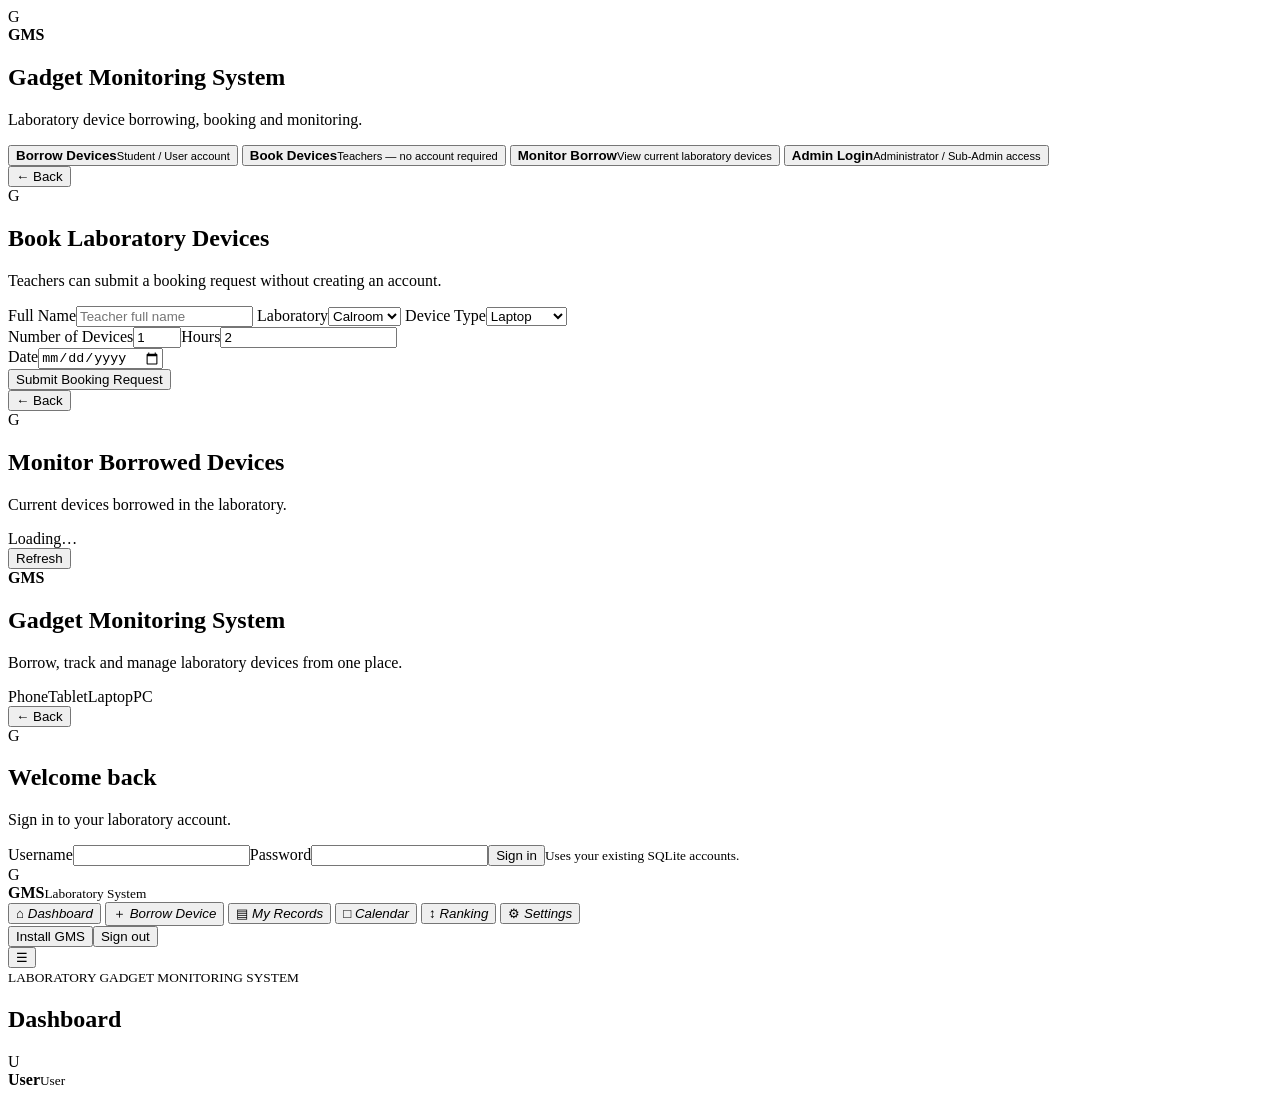
==== src/main/resources/static/index.html @ b813aa00 "Add files via upload" ====
<!doctype html>
<html lang="en"><head>
<meta charset="UTF-8"><meta name="viewport" content="width=device-width,initial-scale=1">
<meta name="theme-color" content="#7c5cff"><link rel="manifest" href="/manifest.json">
<title>GMS • Gadget Monitoring System</title><link rel="stylesheet" href="/styles.css"></head>
<body>
<div id="toast"></div>
<section id="choiceView" class="login choiceView">
<div class="choiceCard">
  <div class="choiceHero"><div class="choiceLogo">G</div><b>GMS</b><h1>Gadget Monitoring System</h1><p>Laboratory device borrowing, booking and monitoring.</p></div>
  <div class="choiceActions">
    <button class="choiceBtn primaryChoice" onclick="showUserLogin()"><strong>Borrow Devices</strong><small>Student / User account</small></button>
    <button class="choiceBtn" onclick="showTeacherBooking()"><strong>Book Devices</strong><small>Teachers — no account required</small></button>
    <button class="choiceBtn" onclick="showMonitor()"><strong>Monitor Borrow</strong><small>View current laboratory devices</small></button>
    <button class="choiceBtn adminChoice" onclick="showAdminLogin()"><strong>Admin Login</strong><small>Administrator / Sub-Admin access</small></button>
  </div>
</div>
</section>
<section id="teacherBookingView" class="login hidden">
<div class="publicCard">
  <button class="backBtn" onclick="showChoice()">← Back</button>
  <div class="logo">G</div><h2>Book Laboratory Devices</h2><p>Teachers can submit a booking request without creating an account.</p>
  <form id="teacherBookForm" class="form publicForm">
    <label>Full Name<input id="tbfname" required placeholder="Teacher full name"></label>
    <label>Laboratory<select id="tblab"><option>Calroom</option><option>Blue lab</option><option>Shs lab</option><option>Mac lab</option></select></label>
    <label>Device Type<select id="tbdev"><option>Laptop</option><option>Tablet</option><option>Phone</option><option>Computer</option></select></label>
    <div class="twoCol"><label>Number of Devices<input id="tbqty" type="number" min="1" max="50" value="1" required></label><label>Hours<input id="tbhours" type="number" min="0.5" step="0.5" value="2" required></label></div>
    <label>Date<input id="tbdate" type="date" required></label>
    <div class="actions full"><button class="btn primary" type="submit">Submit Booking Request</button></div>
  </form>
  <div id="teacherBookResult"></div>
</div>
</section>
<section id="monitorView" class="login hidden">
<div class="publicCard monitorCard">
  <button class="backBtn" onclick="showChoice()">← Back</button>
  <div class="logo">G</div><h2>Monitor Borrowed Devices</h2><p>Current devices borrowed in the laboratory.</p>
  <div id="publicMonitorList" class="empty">Loading…</div>
  <button class="btn secondary" onclick="loadPublicMonitor()">Refresh</button>
</div>
</section>
<section id="loginView" class="login hidden">
<div class="hero"><b>GMS</b><h1>Gadget Monitoring System</h1><p>Borrow, track and manage laboratory devices from one place.</p><div class="pills"><span>Phone</span><span>Tablet</span><span>Laptop</span><span>PC</span></div></div>
<form id="loginForm" class="loginCard"><button type="button" class="backBtn loginBack" onclick="showChoice()">← Back</button><div class="logo">G</div><h2 id="loginHeading">Welcome back</h2><p id="loginSubtitle">Sign in to your laboratory account.</p><label>Username<input id="loginUser" required></label><label>Password<input id="loginPass" type="password" required></label><button>Sign in</button><small>Uses your existing SQLite accounts.</small></form>
</section>
<section id="appView" class="app hidden"><aside id="sidebar"><div class="brand"><span>G</span><div><b>GMS</b><small>Laboratory System</small></div></div><nav id="nav">
<button class="nav active" data-page="dashboard">⌂ <i>Dashboard</i></button>
<button class="nav" data-page="borrow">＋ <i>Borrow Device</i></button>
<button class="nav" data-page="records">▤ <i>My Records</i></button>
<button class="nav" data-page="calendar">□ <i>Calendar</i></button>
<button class="nav" data-page="ranking">↕ <i>Ranking</i></button>
<button class="nav" data-page="settings">⚙ <i>Settings</i></button>
</nav><div class="bottom"><button id="installBtn" class="install hidden">Install GMS</button><button id="logoutBtn" class="logout">Sign out</button></div></aside>
<main><header><button id="menuBtn" class="menuBtn" type="button" aria-label="Open menu">☰</button><div><small>LABORATORY GADGET MONITORING SYSTEM</small><h2 id="title">Dashboard</h2></div><div class="account"><span id="avatar">U</span><div><b id="name">User</b><small id="role">User</small></div></div></header>
<div id="page" class="page"></div>
</main></section><script src="/app.js?v=4"></script></body></html>
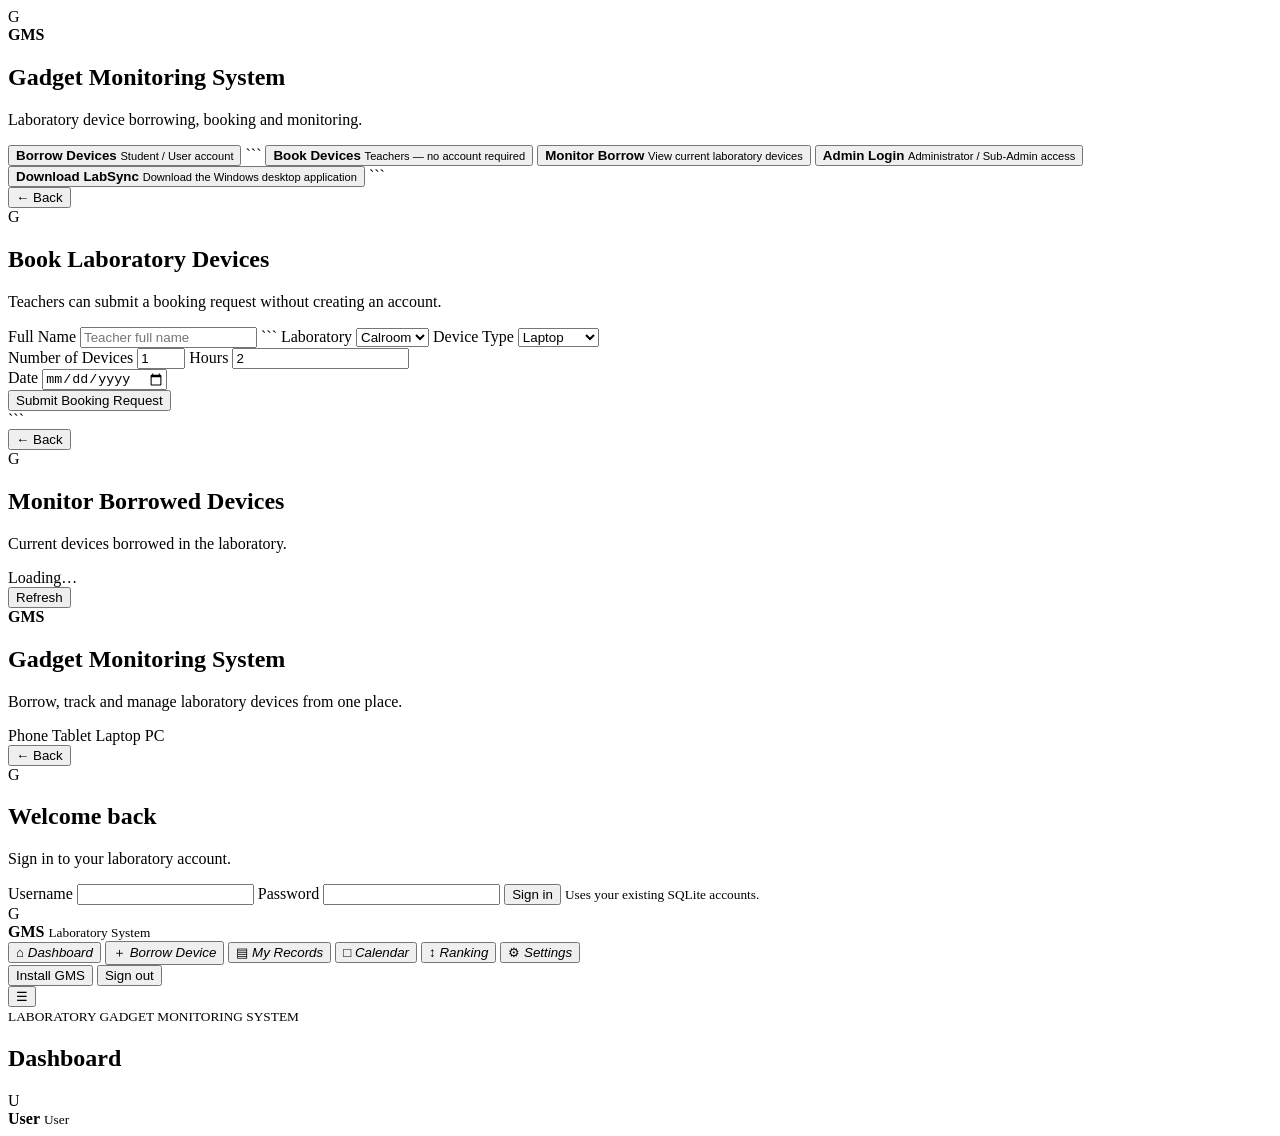
==== commit 487b4dbd: "Update index.html" ====
--- a/src/main/resources/static/index.html
+++ b/src/main/resources/static/index.html
@@ -1,56 +1,198 @@
 <!doctype html>
+
 <html lang="en"><head>
 <meta charset="UTF-8"><meta name="viewport" content="width=device-width,initial-scale=1">
 <meta name="theme-color" content="#7c5cff"><link rel="manifest" href="/manifest.json">
 <title>GMS • Gadget Monitoring System</title><link rel="stylesheet" href="/styles.css"></head>
 <body>
 <div id="toast"></div>
+
 <section id="choiceView" class="login choiceView">
 <div class="choiceCard">
-  <div class="choiceHero"><div class="choiceLogo">G</div><b>GMS</b><h1>Gadget Monitoring System</h1><p>Laboratory device borrowing, booking and monitoring.</p></div>
+  <div class="choiceHero">
+    <div class="choiceLogo">G</div>
+    <b>GMS</b>
+    <h1>Gadget Monitoring System</h1>
+    <p>Laboratory device borrowing, booking and monitoring.</p>
+  </div>
+
   <div class="choiceActions">
-    <button class="choiceBtn primaryChoice" onclick="showUserLogin()"><strong>Borrow Devices</strong><small>Student / User account</small></button>
-    <button class="choiceBtn" onclick="showTeacherBooking()"><strong>Book Devices</strong><small>Teachers — no account required</small></button>
-    <button class="choiceBtn" onclick="showMonitor()"><strong>Monitor Borrow</strong><small>View current laboratory devices</small></button>
-    <button class="choiceBtn adminChoice" onclick="showAdminLogin()"><strong>Admin Login</strong><small>Administrator / Sub-Admin access</small></button>
+    <button class="choiceBtn primaryChoice" onclick="showUserLogin()">
+      <strong>Borrow Devices</strong>
+      <small>Student / User account</small>
+    </button>
+
+```
+<button class="choiceBtn" onclick="showTeacherBooking()">
+  <strong>Book Devices</strong>
+  <small>Teachers — no account required</small>
+</button>
+
+<button class="choiceBtn" onclick="showMonitor()">
+  <strong>Monitor Borrow</strong>
+  <small>View current laboratory devices</small>
+</button>
+
+<button class="choiceBtn adminChoice" onclick="showAdminLogin()">
+  <strong>Admin Login</strong>
+  <small>Administrator / Sub-Admin access</small>
+</button>
+
+<button class="choiceBtn" onclick="window.open('https://github.com/kimchizy-boop/LabSync/releases', '_blank')">
+  <strong>Download LabSync</strong>
+  <small>Download the Windows desktop application</small>
+</button>
+```
+
   </div>
 </div>
 </section>
+
 <section id="teacherBookingView" class="login hidden">
 <div class="publicCard">
   <button class="backBtn" onclick="showChoice()">← Back</button>
-  <div class="logo">G</div><h2>Book Laboratory Devices</h2><p>Teachers can submit a booking request without creating an account.</p>
+  <div class="logo">G</div>
+  <h2>Book Laboratory Devices</h2>
+  <p>Teachers can submit a booking request without creating an account.</p>
+
   <form id="teacherBookForm" class="form publicForm">
-    <label>Full Name<input id="tbfname" required placeholder="Teacher full name"></label>
-    <label>Laboratory<select id="tblab"><option>Calroom</option><option>Blue lab</option><option>Shs lab</option><option>Mac lab</option></select></label>
-    <label>Device Type<select id="tbdev"><option>Laptop</option><option>Tablet</option><option>Phone</option><option>Computer</option></select></label>
-    <div class="twoCol"><label>Number of Devices<input id="tbqty" type="number" min="1" max="50" value="1" required></label><label>Hours<input id="tbhours" type="number" min="0.5" step="0.5" value="2" required></label></div>
-    <label>Date<input id="tbdate" type="date" required></label>
-    <div class="actions full"><button class="btn primary" type="submit">Submit Booking Request</button></div>
+    <label>Full Name
+      <input id="tbfname" required placeholder="Teacher full name">
+    </label>
+
+```
+<label>Laboratory
+  <select id="tblab">
+    <option>Calroom</option>
+    <option>Blue lab</option>
+    <option>Shs lab</option>
+    <option>Mac lab</option>
+  </select>
+</label>
+
+<label>Device Type
+  <select id="tbdev">
+    <option>Laptop</option>
+    <option>Tablet</option>
+    <option>Phone</option>
+    <option>Computer</option>
+  </select>
+</label>
+
+<div class="twoCol">
+  <label>Number of Devices
+    <input id="tbqty" type="number" min="1" max="50" value="1" required>
+  </label>
+
+  <label>Hours
+    <input id="tbhours" type="number" min="0.5" step="0.5" value="2" required>
+  </label>
+</div>
+
+<label>Date
+  <input id="tbdate" type="date" required>
+</label>
+
+<div class="actions full">
+  <button class="btn primary" type="submit">Submit Booking Request</button>
+</div>
+```
+
   </form>
+
   <div id="teacherBookResult"></div>
 </div>
 </section>
+
 <section id="monitorView" class="login hidden">
 <div class="publicCard monitorCard">
   <button class="backBtn" onclick="showChoice()">← Back</button>
-  <div class="logo">G</div><h2>Monitor Borrowed Devices</h2><p>Current devices borrowed in the laboratory.</p>
+  <div class="logo">G</div>
+  <h2>Monitor Borrowed Devices</h2>
+  <p>Current devices borrowed in the laboratory.</p>
   <div id="publicMonitorList" class="empty">Loading…</div>
   <button class="btn secondary" onclick="loadPublicMonitor()">Refresh</button>
 </div>
 </section>
+
 <section id="loginView" class="login hidden">
-<div class="hero"><b>GMS</b><h1>Gadget Monitoring System</h1><p>Borrow, track and manage laboratory devices from one place.</p><div class="pills"><span>Phone</span><span>Tablet</span><span>Laptop</span><span>PC</span></div></div>
-<form id="loginForm" class="loginCard"><button type="button" class="backBtn loginBack" onclick="showChoice()">← Back</button><div class="logo">G</div><h2 id="loginHeading">Welcome back</h2><p id="loginSubtitle">Sign in to your laboratory account.</p><label>Username<input id="loginUser" required></label><label>Password<input id="loginPass" type="password" required></label><button>Sign in</button><small>Uses your existing SQLite accounts.</small></form>
+<div class="hero">
+  <b>GMS</b>
+  <h1>Gadget Monitoring System</h1>
+  <p>Borrow, track and manage laboratory devices from one place.</p>
+  <div class="pills">
+    <span>Phone</span>
+    <span>Tablet</span>
+    <span>Laptop</span>
+    <span>PC</span>
+  </div>
+</div>
+
+<form id="loginForm" class="loginCard">
+  <button type="button" class="backBtn loginBack" onclick="showChoice()">← Back</button>
+  <div class="logo">G</div>
+  <h2 id="loginHeading">Welcome back</h2>
+  <p id="loginSubtitle">Sign in to your laboratory account.</p>
+  <label>Username
+    <input id="loginUser" required>
+  </label>
+  <label>Password
+    <input id="loginPass" type="password" required>
+  </label>
+  <button>Sign in</button>
+  <small>Uses your existing SQLite accounts.</small>
+</form>
 </section>
-<section id="appView" class="app hidden"><aside id="sidebar"><div class="brand"><span>G</span><div><b>GMS</b><small>Laboratory System</small></div></div><nav id="nav">
-<button class="nav active" data-page="dashboard">⌂ <i>Dashboard</i></button>
-<button class="nav" data-page="borrow">＋ <i>Borrow Device</i></button>
-<button class="nav" data-page="records">▤ <i>My Records</i></button>
-<button class="nav" data-page="calendar">□ <i>Calendar</i></button>
-<button class="nav" data-page="ranking">↕ <i>Ranking</i></button>
-<button class="nav" data-page="settings">⚙ <i>Settings</i></button>
-</nav><div class="bottom"><button id="installBtn" class="install hidden">Install GMS</button><button id="logoutBtn" class="logout">Sign out</button></div></aside>
-<main><header><button id="menuBtn" class="menuBtn" type="button" aria-label="Open menu">☰</button><div><small>LABORATORY GADGET MONITORING SYSTEM</small><h2 id="title">Dashboard</h2></div><div class="account"><span id="avatar">U</span><div><b id="name">User</b><small id="role">User</small></div></div></header>
+
+<section id="appView" class="app hidden">
+<aside id="sidebar">
+  <div class="brand">
+    <span>G</span>
+    <div>
+      <b>GMS</b>
+      <small>Laboratory System</small>
+    </div>
+  </div>
+
+  <nav id="nav">
+    <button class="nav active" data-page="dashboard">⌂ <i>Dashboard</i></button>
+    <button class="nav" data-page="borrow">＋ <i>Borrow Device</i></button>
+    <button class="nav" data-page="records">▤ <i>My Records</i></button>
+    <button class="nav" data-page="calendar">□ <i>Calendar</i></button>
+    <button class="nav" data-page="ranking">↕ <i>Ranking</i></button>
+    <button class="nav" data-page="settings">⚙ <i>Settings</i></button>
+  </nav>
+
+  <div class="bottom">
+    <button id="installBtn" class="install hidden">Install GMS</button>
+    <button id="logoutBtn" class="logout">Sign out</button>
+  </div>
+</aside>
+
+<main>
+<header>
+  <button id="menuBtn" class="menuBtn" type="button" aria-label="Open menu">☰</button>
+
+  <div>
+    <small>LABORATORY GADGET MONITORING SYSTEM</small>
+    <h2 id="title">Dashboard</h2>
+  </div>
+
+  <div class="account">
+    <span id="avatar">U</span>
+    <div>
+      <b id="name">User</b>
+      <small id="role">User</small>
+    </div>
+  </div>
+</header>
+
 <div id="page" class="page"></div>
-</main></section><script src="/app.js?v=4"></script></body></html>+</main>
+</section>
+
+<script src="/app.js?v=4"></script>
+
+</body>
+</html>
+
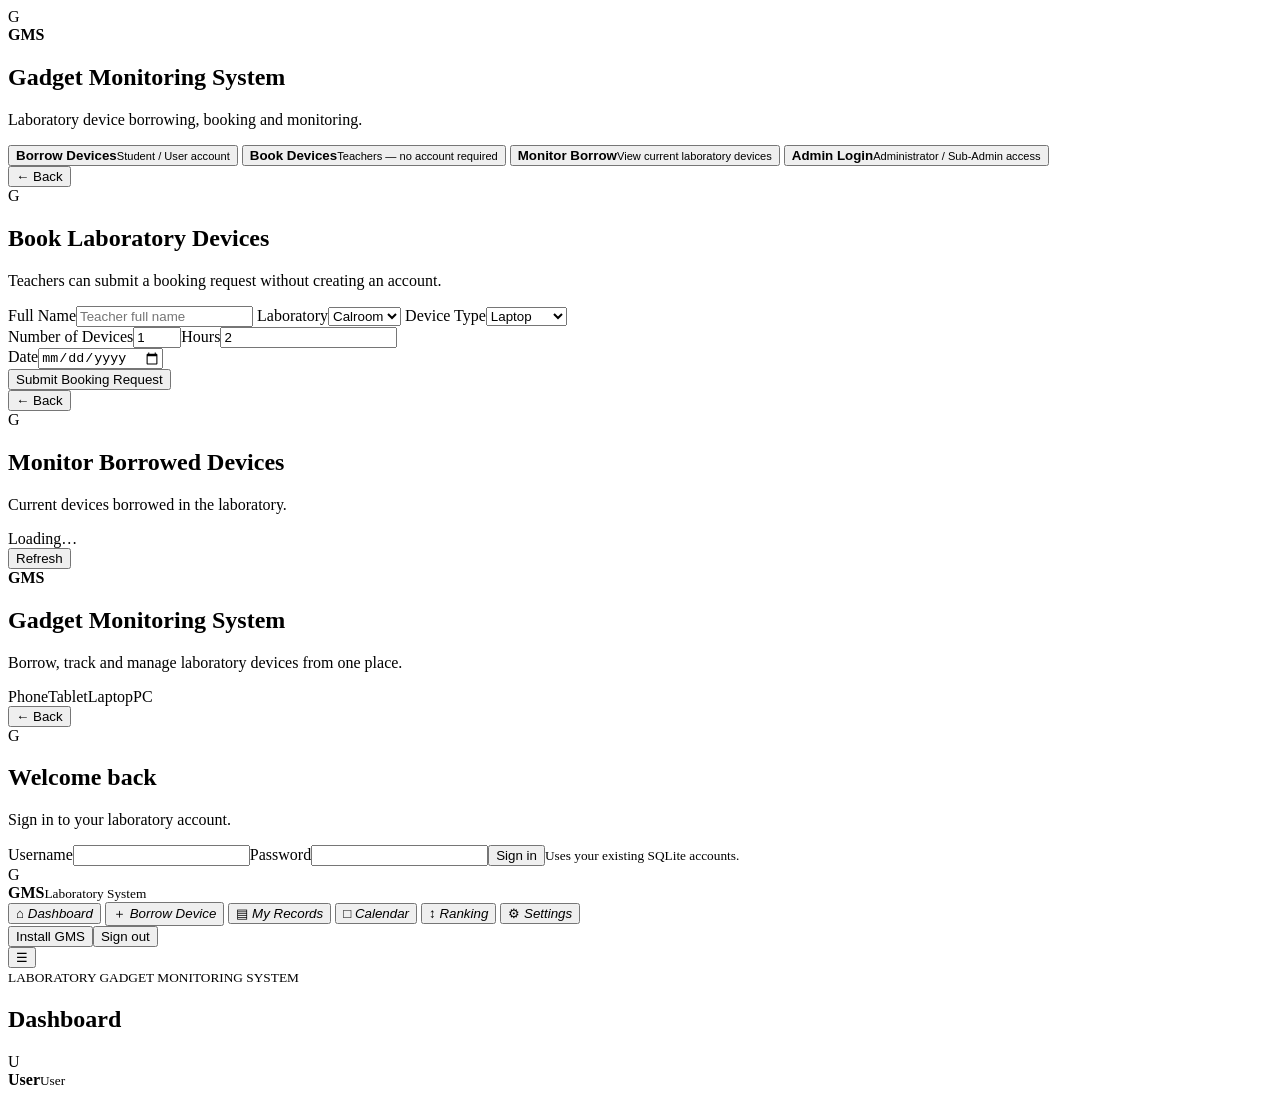
==== commit 545d6d08: "Upload complete LabSync web application" ====
--- a/src/main/resources/static/index.html
+++ b/src/main/resources/static/index.html
@@ -1,198 +1,56 @@
 <!doctype html>
-
 <html lang="en"><head>
 <meta charset="UTF-8"><meta name="viewport" content="width=device-width,initial-scale=1">
 <meta name="theme-color" content="#7c5cff"><link rel="manifest" href="/manifest.json">
 <title>GMS • Gadget Monitoring System</title><link rel="stylesheet" href="/styles.css"></head>
 <body>
 <div id="toast"></div>
-
 <section id="choiceView" class="login choiceView">
 <div class="choiceCard">
-  <div class="choiceHero">
-    <div class="choiceLogo">G</div>
-    <b>GMS</b>
-    <h1>Gadget Monitoring System</h1>
-    <p>Laboratory device borrowing, booking and monitoring.</p>
-  </div>
-
+  <div class="choiceHero"><div class="choiceLogo">G</div><b>GMS</b><h1>Gadget Monitoring System</h1><p>Laboratory device borrowing, booking and monitoring.</p></div>
   <div class="choiceActions">
-    <button class="choiceBtn primaryChoice" onclick="showUserLogin()">
-      <strong>Borrow Devices</strong>
-      <small>Student / User account</small>
-    </button>
-
-```
-<button class="choiceBtn" onclick="showTeacherBooking()">
-  <strong>Book Devices</strong>
-  <small>Teachers — no account required</small>
-</button>
-
-<button class="choiceBtn" onclick="showMonitor()">
-  <strong>Monitor Borrow</strong>
-  <small>View current laboratory devices</small>
-</button>
-
-<button class="choiceBtn adminChoice" onclick="showAdminLogin()">
-  <strong>Admin Login</strong>
-  <small>Administrator / Sub-Admin access</small>
-</button>
-
-<button class="choiceBtn" onclick="window.open('https://github.com/kimchizy-boop/LabSync/releases', '_blank')">
-  <strong>Download LabSync</strong>
-  <small>Download the Windows desktop application</small>
-</button>
-```
-
+    <button class="choiceBtn primaryChoice" onclick="showUserLogin()"><strong>Borrow Devices</strong><small>Student / User account</small></button>
+    <button class="choiceBtn" onclick="showTeacherBooking()"><strong>Book Devices</strong><small>Teachers — no account required</small></button>
+    <button class="choiceBtn" onclick="showMonitor()"><strong>Monitor Borrow</strong><small>View current laboratory devices</small></button>
+    <button class="choiceBtn adminChoice" onclick="showAdminLogin()"><strong>Admin Login</strong><small>Administrator / Sub-Admin access</small></button>
   </div>
 </div>
 </section>
-
 <section id="teacherBookingView" class="login hidden">
 <div class="publicCard">
   <button class="backBtn" onclick="showChoice()">← Back</button>
-  <div class="logo">G</div>
-  <h2>Book Laboratory Devices</h2>
-  <p>Teachers can submit a booking request without creating an account.</p>
-
+  <div class="logo">G</div><h2>Book Laboratory Devices</h2><p>Teachers can submit a booking request without creating an account.</p>
   <form id="teacherBookForm" class="form publicForm">
-    <label>Full Name
-      <input id="tbfname" required placeholder="Teacher full name">
-    </label>
-
-```
-<label>Laboratory
-  <select id="tblab">
-    <option>Calroom</option>
-    <option>Blue lab</option>
-    <option>Shs lab</option>
-    <option>Mac lab</option>
-  </select>
-</label>
-
-<label>Device Type
-  <select id="tbdev">
-    <option>Laptop</option>
-    <option>Tablet</option>
-    <option>Phone</option>
-    <option>Computer</option>
-  </select>
-</label>
-
-<div class="twoCol">
-  <label>Number of Devices
-    <input id="tbqty" type="number" min="1" max="50" value="1" required>
-  </label>
-
-  <label>Hours
-    <input id="tbhours" type="number" min="0.5" step="0.5" value="2" required>
-  </label>
-</div>
-
-<label>Date
-  <input id="tbdate" type="date" required>
-</label>
-
-<div class="actions full">
-  <button class="btn primary" type="submit">Submit Booking Request</button>
-</div>
-```
-
+    <label>Full Name<input id="tbfname" required placeholder="Teacher full name"></label>
+    <label>Laboratory<select id="tblab"><option>Calroom</option><option>Blue lab</option><option>Shs lab</option><option>Mac lab</option></select></label>
+    <label>Device Type<select id="tbdev"><option>Laptop</option><option>Tablet</option><option>Phone</option><option>Computer</option></select></label>
+    <div class="twoCol"><label>Number of Devices<input id="tbqty" type="number" min="1" max="50" value="1" required></label><label>Hours<input id="tbhours" type="number" min="0.5" step="0.5" value="2" required></label></div>
+    <label>Date<input id="tbdate" type="date" required></label>
+    <div class="actions full"><button class="btn primary" type="submit">Submit Booking Request</button></div>
   </form>
-
   <div id="teacherBookResult"></div>
 </div>
 </section>
-
 <section id="monitorView" class="login hidden">
 <div class="publicCard monitorCard">
   <button class="backBtn" onclick="showChoice()">← Back</button>
-  <div class="logo">G</div>
-  <h2>Monitor Borrowed Devices</h2>
-  <p>Current devices borrowed in the laboratory.</p>
+  <div class="logo">G</div><h2>Monitor Borrowed Devices</h2><p>Current devices borrowed in the laboratory.</p>
   <div id="publicMonitorList" class="empty">Loading…</div>
   <button class="btn secondary" onclick="loadPublicMonitor()">Refresh</button>
 </div>
 </section>
-
 <section id="loginView" class="login hidden">
-<div class="hero">
-  <b>GMS</b>
-  <h1>Gadget Monitoring System</h1>
-  <p>Borrow, track and manage laboratory devices from one place.</p>
-  <div class="pills">
-    <span>Phone</span>
-    <span>Tablet</span>
-    <span>Laptop</span>
-    <span>PC</span>
-  </div>
-</div>
-
-<form id="loginForm" class="loginCard">
-  <button type="button" class="backBtn loginBack" onclick="showChoice()">← Back</button>
-  <div class="logo">G</div>
-  <h2 id="loginHeading">Welcome back</h2>
-  <p id="loginSubtitle">Sign in to your laboratory account.</p>
-  <label>Username
-    <input id="loginUser" required>
-  </label>
-  <label>Password
-    <input id="loginPass" type="password" required>
-  </label>
-  <button>Sign in</button>
-  <small>Uses your existing SQLite accounts.</small>
-</form>
+<div class="hero"><b>GMS</b><h1>Gadget Monitoring System</h1><p>Borrow, track and manage laboratory devices from one place.</p><div class="pills"><span>Phone</span><span>Tablet</span><span>Laptop</span><span>PC</span></div></div>
+<form id="loginForm" class="loginCard"><button type="button" class="backBtn loginBack" onclick="showChoice()">← Back</button><div class="logo">G</div><h2 id="loginHeading">Welcome back</h2><p id="loginSubtitle">Sign in to your laboratory account.</p><label>Username<input id="loginUser" required></label><label>Password<input id="loginPass" type="password" required></label><button>Sign in</button><small>Uses your existing SQLite accounts.</small></form>
 </section>
-
-<section id="appView" class="app hidden">
-<aside id="sidebar">
-  <div class="brand">
-    <span>G</span>
-    <div>
-      <b>GMS</b>
-      <small>Laboratory System</small>
-    </div>
-  </div>
-
-  <nav id="nav">
-    <button class="nav active" data-page="dashboard">⌂ <i>Dashboard</i></button>
-    <button class="nav" data-page="borrow">＋ <i>Borrow Device</i></button>
-    <button class="nav" data-page="records">▤ <i>My Records</i></button>
-    <button class="nav" data-page="calendar">□ <i>Calendar</i></button>
-    <button class="nav" data-page="ranking">↕ <i>Ranking</i></button>
-    <button class="nav" data-page="settings">⚙ <i>Settings</i></button>
-  </nav>
-
-  <div class="bottom">
-    <button id="installBtn" class="install hidden">Install GMS</button>
-    <button id="logoutBtn" class="logout">Sign out</button>
-  </div>
-</aside>
-
-<main>
-<header>
-  <button id="menuBtn" class="menuBtn" type="button" aria-label="Open menu">☰</button>
-
-  <div>
-    <small>LABORATORY GADGET MONITORING SYSTEM</small>
-    <h2 id="title">Dashboard</h2>
-  </div>
-
-  <div class="account">
-    <span id="avatar">U</span>
-    <div>
-      <b id="name">User</b>
-      <small id="role">User</small>
-    </div>
-  </div>
-</header>
-
+<section id="appView" class="app hidden"><aside id="sidebar"><div class="brand"><span>G</span><div><b>GMS</b><small>Laboratory System</small></div></div><nav id="nav">
+<button class="nav active" data-page="dashboard">⌂ <i>Dashboard</i></button>
+<button class="nav" data-page="borrow">＋ <i>Borrow Device</i></button>
+<button class="nav" data-page="records">▤ <i>My Records</i></button>
+<button class="nav" data-page="calendar">□ <i>Calendar</i></button>
+<button class="nav" data-page="ranking">↕ <i>Ranking</i></button>
+<button class="nav" data-page="settings">⚙ <i>Settings</i></button>
+</nav><div class="bottom"><button id="installBtn" class="install hidden">Install GMS</button><button id="logoutBtn" class="logout">Sign out</button></div></aside>
+<main><header><button id="menuBtn" class="menuBtn" type="button" aria-label="Open menu">☰</button><div><small>LABORATORY GADGET MONITORING SYSTEM</small><h2 id="title">Dashboard</h2></div><div class="account"><span id="avatar">U</span><div><b id="name">User</b><small id="role">User</small></div></div></header>
 <div id="page" class="page"></div>
-</main>
-</section>
-
-<script src="/app.js?v=4"></script>
-
-</body>
-</html>
-
+</main></section><script src="/app.js?v=4"></script></body></html>
